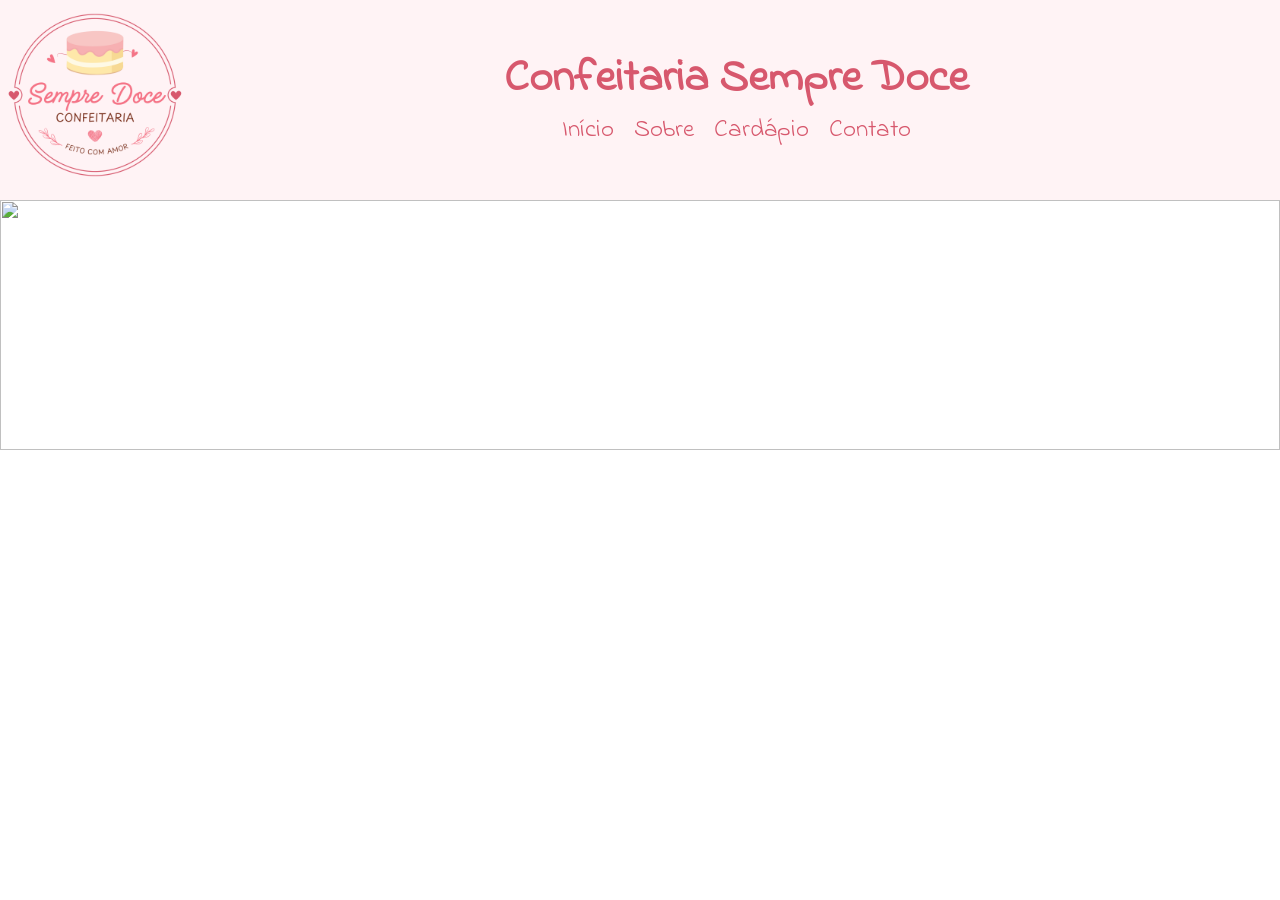
==== index.html @ 809cd240 "Montando o site" ====
<!DOCTYPE html>
<html lang="pt-BR">
<head>
    <meta charset="UTF-8">
    <meta name="viewport" content="width=device-width, initial-scale=1.0">
    <title>Confeitaria Sempre Doce</title>
    <link rel="stylesheet" href="CSS/index.css">

    <link rel="preconnect" href="https://fonts.googleapis.com">
    <link rel="preconnect" href="https://fonts.gstatic.com" crossorigin>
    <link href="https://fonts.googleapis.com/css2?family=Cedarville+Cursive&family=Indie+Flower&display=swap" rel="stylesheet">

    <link rel="shortcut icon" href="IMG/favicon.png">
</head>
<body>
    <header>
        <div class="div-logo">
            <img class="logotipo" src="IMG/Logotipo confeitaria bolos delicado rosa .png" alt="Logotipo da Confeitaria">
        </div>

        <div class="div-menu">
            <h1>
                Confeitaria Sempre Doce
            </h1>
            
            <nav>
                <ul>
                    <li>
                        <a href="index.html">Início</a>
                    </li>
                    <li>
                        <a href="pages/sobre.html">Sobre</a>
                    </li>
                    <li>
                        <a href="pages/cardapio.html">Cardápio</a>
                    </li>
                    <li>
                        <a href="pages/contato.html">Contato</a>
                    </li>
                </ul>
            </nav>
        </div>

        
    </header>

    <img id="img" class="img-bolo" src="img/bolo1.jpg" alt="">

</body>
<script src="js/index.js"></script>
</html>
---- CSS/index.css ----
* {
    margin: 0;
    padding: 0;
    font-family: "Indie Flower", cursive;
}
    header {
    height: 200px;
    display: flex;
    background-color: #FFF3F5;
}

.div-logo {
    width: 15%;
    height: 194px;
}

.div-menu {
    width: 85%;
    height: 194px;
    display: flex;
    flex-direction: column;
    align-items: center;
    justify-content: center;
}

.logotipo {
    height: 190px;
}

ul {
    display: flex;
    gap: 20px;
    justify-content: center;
    list-style-type: none;
}

h1 {
    color: #D7586D;
    font-size: 45px;
}

a {
    text-decoration: none;
    color : #D7586D;
    font-size: 25px;

}

a:hover {
    cursor: pointer;
    text-decoration: underline;
}

.img-bolo {
    width: 100%;
    height: 250px;
    object-fit: cover;
}
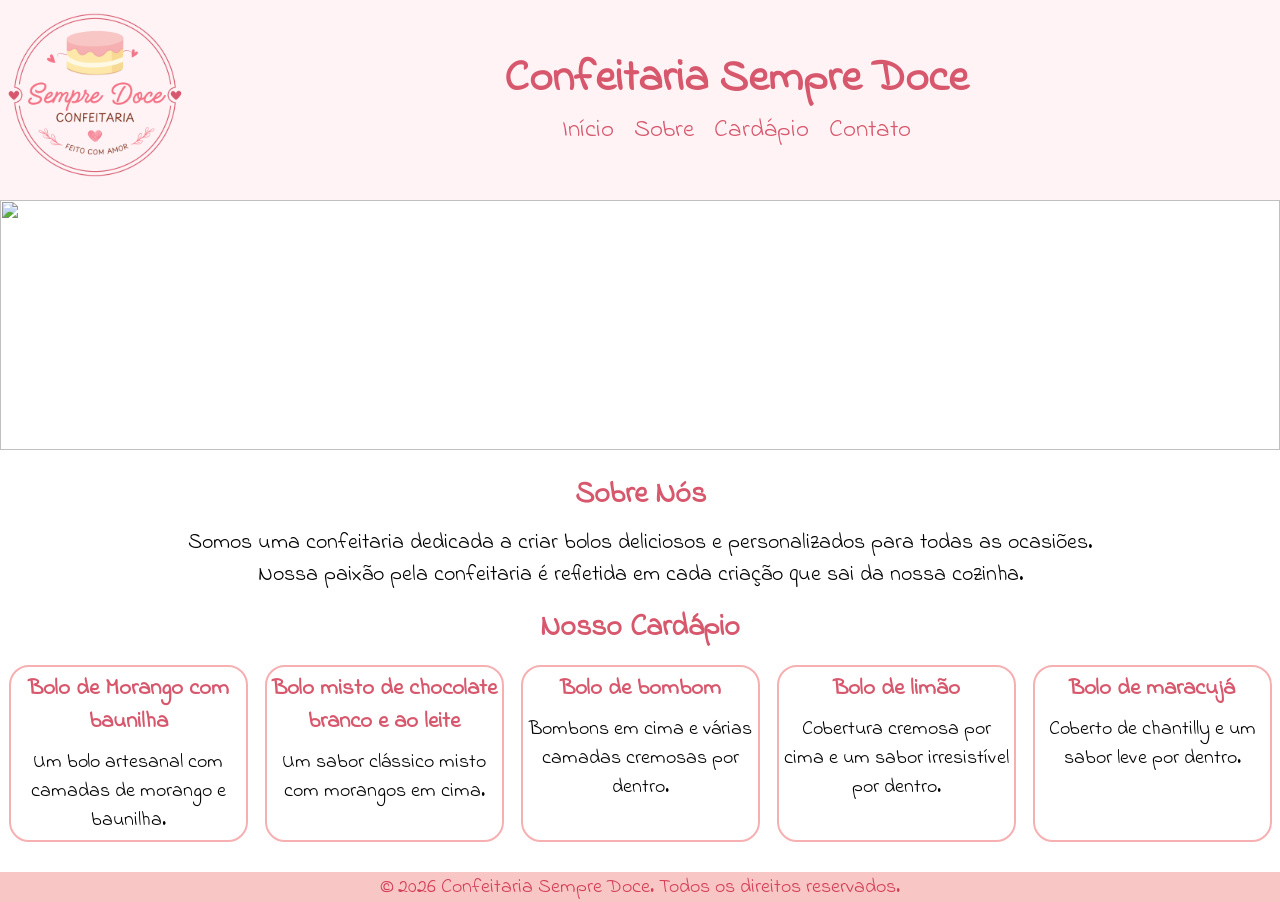
==== commit f5266095: "Adicionando o cardápio" ====
--- a/index.html
+++ b/index.html
@@ -46,6 +46,62 @@
 
     <img id="img" class="img-bolo" src="img/bolo1.jpg" alt="">
 
+    <section class="sobre">
+        <h2> Sobre Nós</h2>
+        <p>
+            Somos uma confeitaria dedicada a criar bolos deliciosos e personalizados para todas as ocasiões. <br>
+            Nossa paixão pela confeitaria é refletida em cada criação que sai da nossa cozinha.
+        </p>
+    </section>
+
+    <section class="sobre">
+        <h2>Nosso Cardápio</h2>
+
+        <div class="menu-cardapio-itens">
+
+            <div class="menu-cardapio-item">
+                <h3> Bolo de Morango com baunilha</h3>
+                <p>
+                    Um bolo artesanal com camadas de morango e baunilha.
+                </p>
+            </div>
+
+            <div class="menu-cardapio-item">
+                <h3> Bolo misto de chocolate branco e ao leite</h3>
+                <p>
+                    Um sabor clássico misto com morangos em cima.
+                </p>
+            </div>
+
+             <div class="menu-cardapio-item">
+                <h3> Bolo de bombom</h3>
+                <p>
+                    Bombons em cima e várias camadas cremosas por dentro.
+                </p>
+            </div>
+
+             <div class="menu-cardapio-item">
+                <h3> Bolo de limão</h3>
+                <p>
+                    Cobertura cremosa por cima e um sabor irresistível por dentro.
+                </p>
+            </div>
+
+             <div class="menu-cardapio-item">
+                <h3> Bolo de maracujá</h3>
+                <p>
+                    Coberto de chantilly e um sabor leve por dentro.
+                </p>
+            </div>
+
+        </div>
+    </section>
+
+    <footer>
+        &copy; 2026 Confeitaria Sempre Doce. Todos os direitos reservados.
+    </footer>
+
+
 </body>
 <script src="js/index.js"></script>
 </html>
--- a/CSS/index.css
+++ b/CSS/index.css
@@ -55,4 +55,55 @@
     width: 100%;
     height: 250px;
     object-fit: cover;
+}
+
+.sobre {
+    text-align: center;
+    margin-top: 10px;
+}
+
+h2 {
+    font-size: 30px;
+    margin-top: 15px;
+    color: #D7586D;
+}
+
+p {
+    font-size: 22px;
+    margin-top: 10px;
+}
+
+.menu-cardapio-itens {
+    display: flex;
+    justify-content: space-around;
+    margin-top: 15px;
+}
+
+.menu-cardapio-item {
+    border: 2px solid #F7B0B2;
+    border-radius: 20px;
+    width: 225px;
+    padding: 5px
+}
+
+h3 {
+    color: #D7586D;
+    font-size: 23px;
+    font-weight: bold;
+}
+
+.menu-cardapio-item p {
+    font-size: 20px;
+}
+
+footer {
+    background-color: #F8C6C4;
+    height: 30px;
+    margin-top: 30px;
+    text-align: center;
+    font-size: 20px;
+    color: #d33e57;
+    display: flex;
+    align-items: center;
+    justify-content: center;
 }
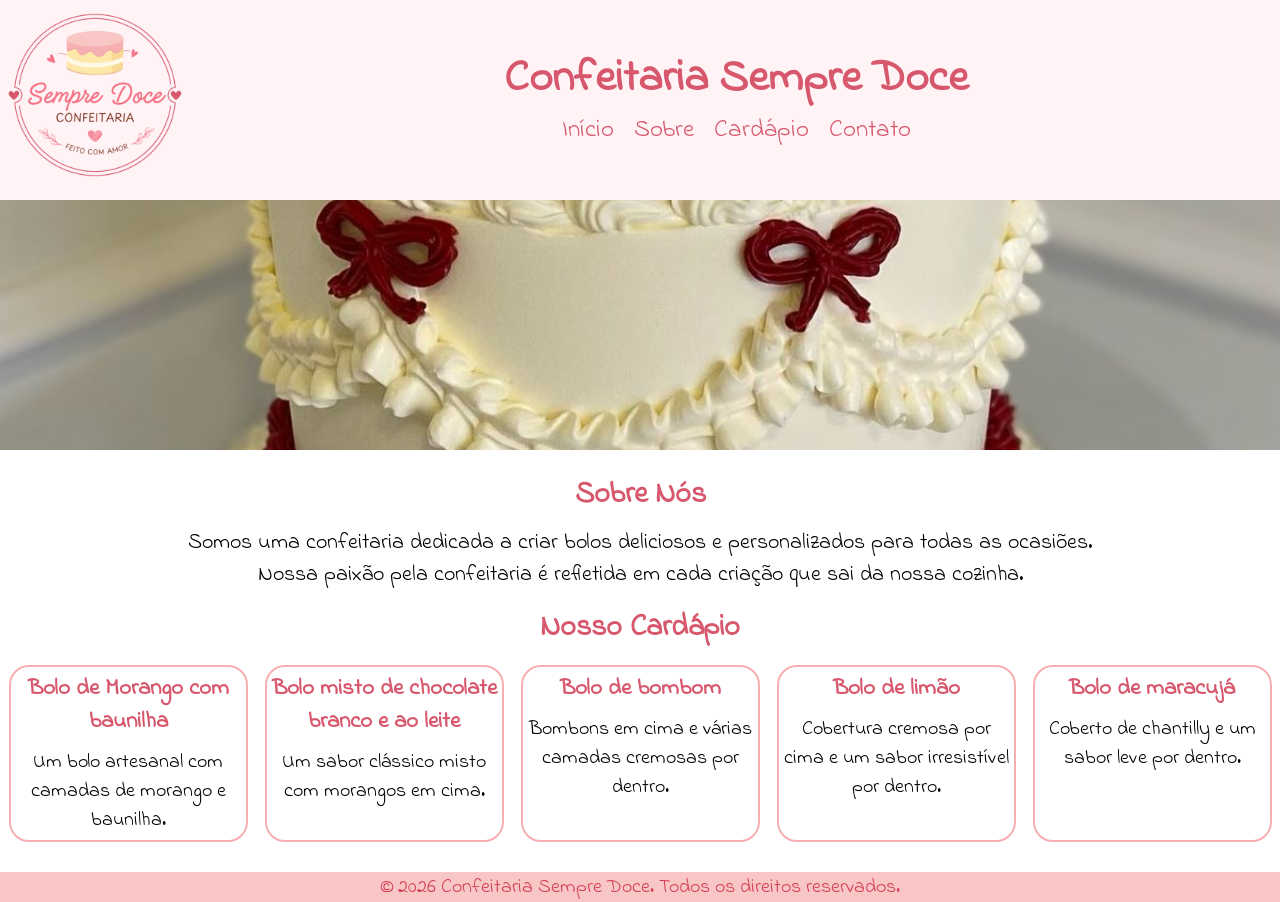
==== commit a42835b7: "Ajustes no botão de reserva" ====
--- a/index.html
+++ b/index.html
@@ -44,7 +44,7 @@
         
     </header>
 
-    <img id="img" class="img-bolo" src="img/bolo1.jpg" alt="">
+    <img id="img" class="img-bolo" src="IMG/bolo1.jpg" alt="">
 
     <section class="sobre">
         <h2> Sobre Nós</h2>
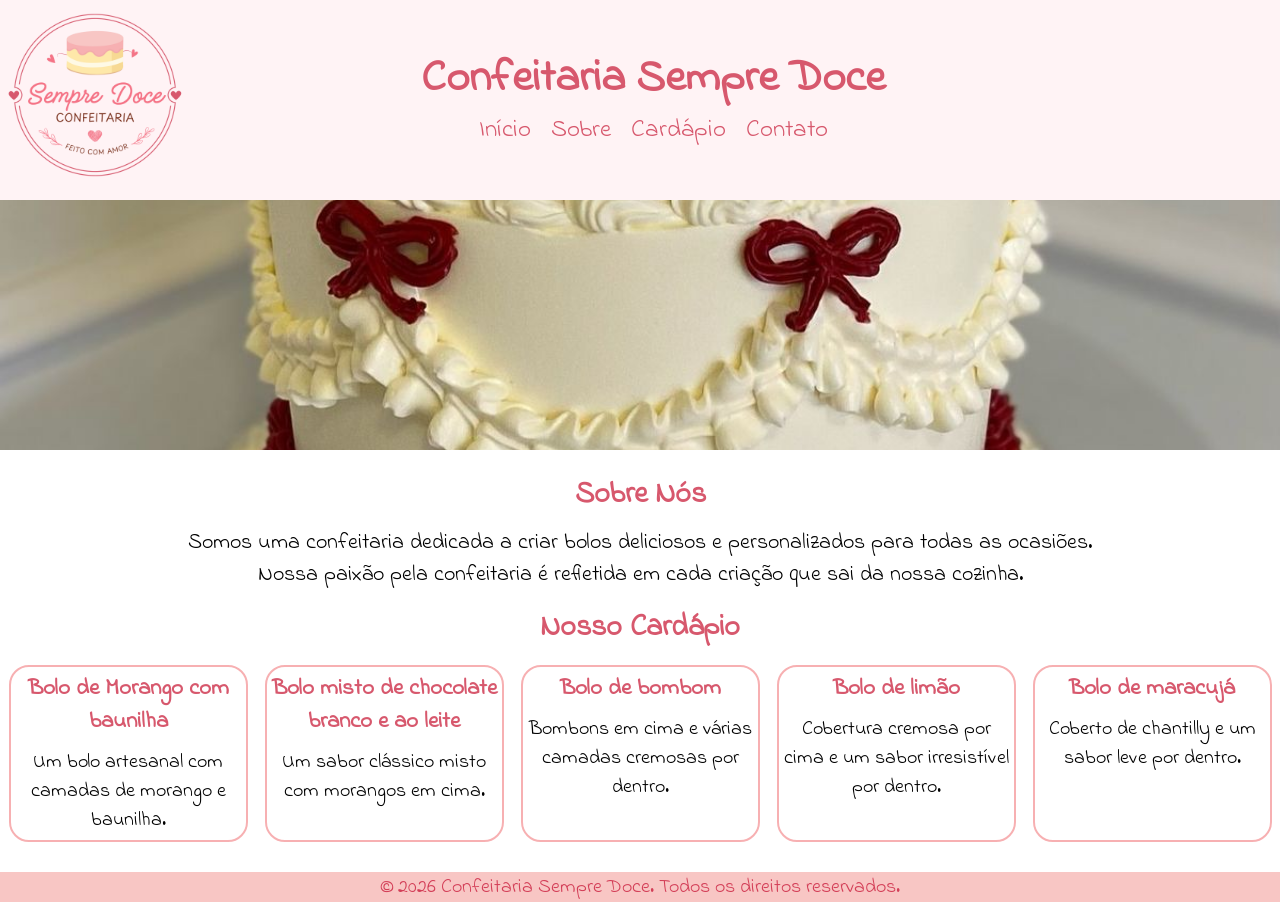
==== commit 603ff1e1: "Corrigindo o botão de reserva" ====
--- a/index.html
+++ b/index.html
@@ -41,6 +41,7 @@
             </nav>
         </div>
 
+        <div class="div-logo"></div>
         
     </header>
 
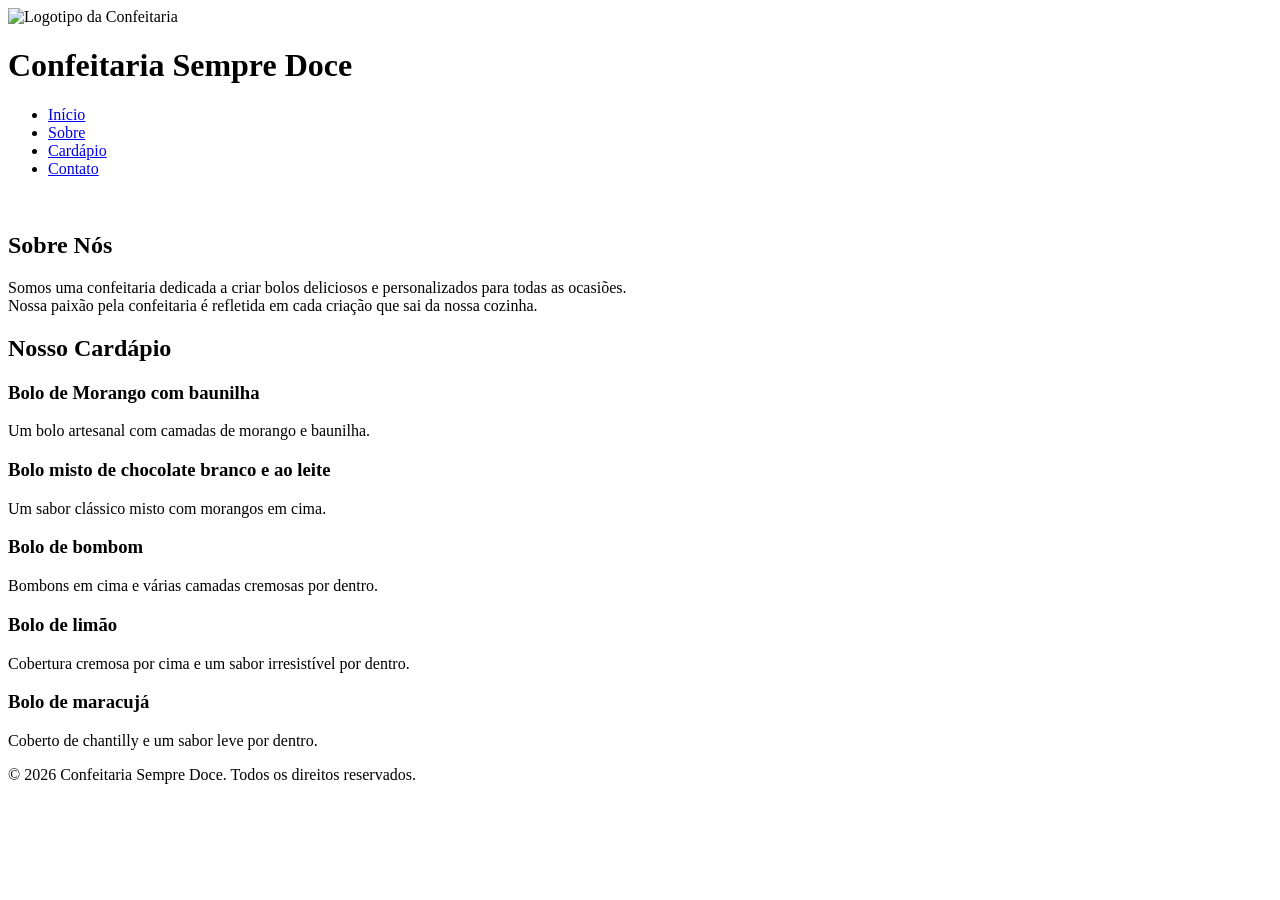
==== commit a8b4374a: "Corrigindo erro de links" ====
--- a/index.html
+++ b/index.html
@@ -1,28 +1,31 @@
 <!DOCTYPE html>
 <html lang="pt-BR">
+
 <head>
     <meta charset="UTF-8">
     <meta name="viewport" content="width=device-width, initial-scale=1.0">
     <title>Confeitaria Sempre Doce</title>
-    <link rel="stylesheet" href="CSS/index.css">
+    <link rel="stylesheet" href="css/index.css">
 
     <link rel="preconnect" href="https://fonts.googleapis.com">
     <link rel="preconnect" href="https://fonts.gstatic.com" crossorigin>
-    <link href="https://fonts.googleapis.com/css2?family=Cedarville+Cursive&family=Indie+Flower&display=swap" rel="stylesheet">
+    <link href="https://fonts.googleapis.com/css2?family=Cedarville+Cursive&family=Indie+Flower&display=swap"
+        rel="stylesheet">
 
-    <link rel="shortcut icon" href="IMG/favicon.png">
+    <link rel="shortcut icon" href="img/favicon.png">
 </head>
+
 <body>
     <header>
         <div class="div-logo">
-            <img class="logotipo" src="IMG/Logotipo confeitaria bolos delicado rosa .png" alt="Logotipo da Confeitaria">
+            <img class="logotipo" src="img/Logotipo confeitaria bolos delicado rosa .png" alt="Logotipo da Confeitaria">
         </div>
 
         <div class="div-menu">
             <h1>
                 Confeitaria Sempre Doce
             </h1>
-            
+
             <nav>
                 <ul>
                     <li>
@@ -42,10 +45,10 @@
         </div>
 
         <div class="div-logo"></div>
-        
+
     </header>
 
-    <img id="img" class="img-bolo" src="IMG/bolo1.jpg" alt="">
+    <img id="img" class="img-bolo" src="img/bolo1.jpg" alt="">
 
     <section class="sobre">
         <h2> Sobre Nós</h2>
@@ -74,21 +77,21 @@
                 </p>
             </div>
 
-             <div class="menu-cardapio-item">
+            <div class="menu-cardapio-item">
                 <h3> Bolo de bombom</h3>
                 <p>
                     Bombons em cima e várias camadas cremosas por dentro.
                 </p>
             </div>
 
-             <div class="menu-cardapio-item">
+            <div class="menu-cardapio-item">
                 <h3> Bolo de limão</h3>
                 <p>
                     Cobertura cremosa por cima e um sabor irresistível por dentro.
                 </p>
             </div>
 
-             <div class="menu-cardapio-item">
+            <div class="menu-cardapio-item">
                 <h3> Bolo de maracujá</h3>
                 <p>
                     Coberto de chantilly e um sabor leve por dentro.
@@ -105,4 +108,5 @@
 
 </body>
 <script src="js/index.js"></script>
+
 </html>
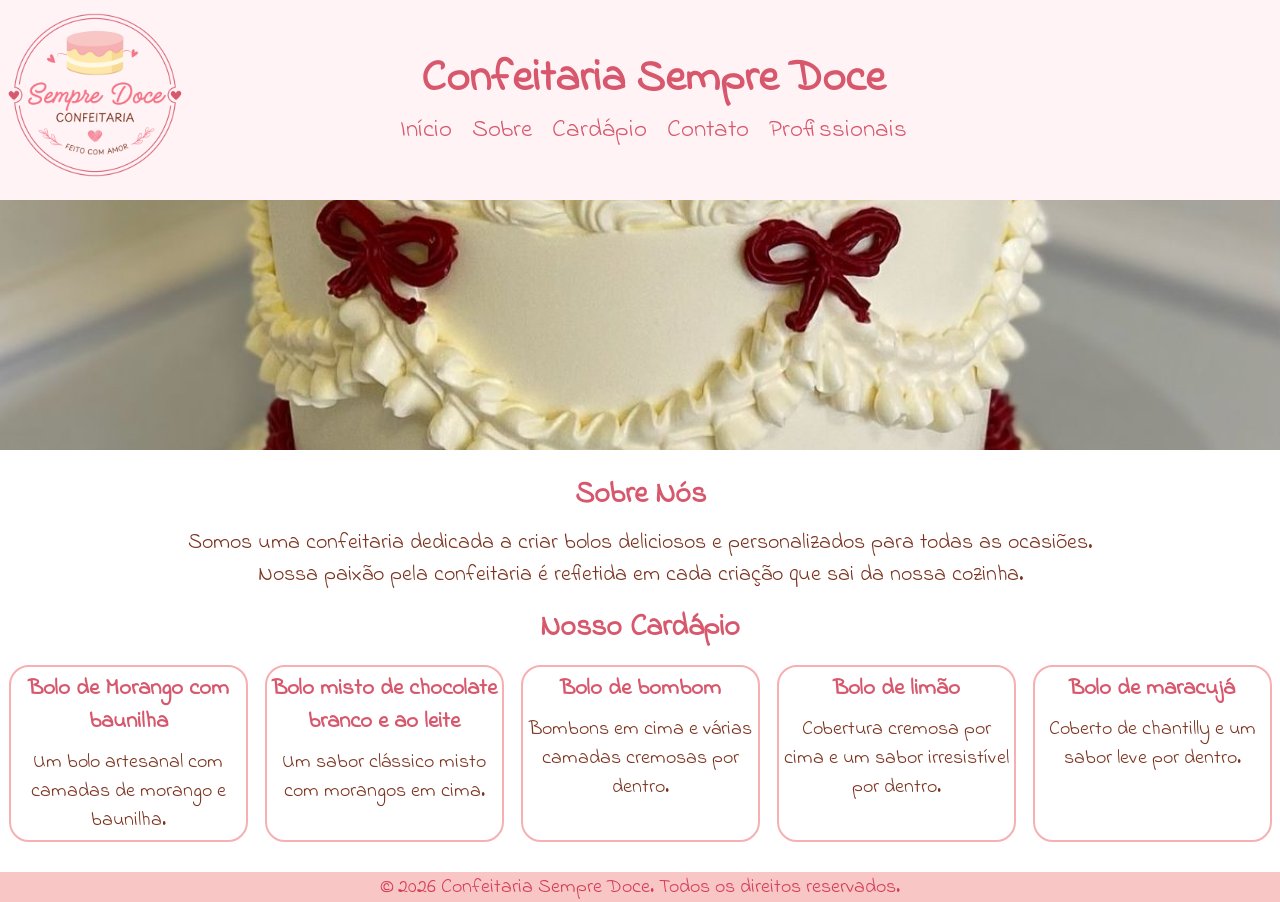
==== commit 8be2e16b: "Criação da página Profissionais" ====
--- a/index.html
+++ b/index.html
@@ -39,6 +39,10 @@
                     </li>
                     <li>
                         <a href="pages/contato.html">Contato</a>
+                    </li>
+
+                    <li>
+                        <a href="pages/profissionais.html"> Profissionais</a>
                     </li>
                 </ul>
             </nav>
--- a/css/index.css
+++ b/css/index.css
@@ -0,0 +1,110 @@
+* {
+    margin: 0;
+    padding: 0;
+    font-family: "Indie Flower", cursive;
+}
+    header {
+    height: 200px;
+    display: flex;
+    background-color: #FFF3F5;
+}
+
+.div-logo {
+    width: 15%;
+    height: 194px;
+}
+
+.div-menu {
+    width: 85%;
+    height: 194px;
+    display: flex;
+    flex-direction: column;
+    align-items: center;
+    justify-content: center;
+}
+
+.logotipo {
+    height: 190px;
+}
+
+ul {
+    display: flex;
+    gap: 20px;
+    justify-content: center;
+    list-style-type: none;
+}
+
+h1 {
+    color: #D7586D;
+    font-size: 45px;
+}
+
+a {
+    text-decoration: none;
+    color : #D7586D;
+    font-size: 25px;
+
+}
+
+a:hover {
+    cursor: pointer;
+    text-decoration: underline;
+}
+
+.img-bolo {
+    width: 100%;
+    height: 250px;
+    object-fit: cover;
+}
+
+.sobre {
+    text-align: center;
+    margin-top: 10px;
+    color: #7b331f;
+}
+
+h2 {
+    font-size: 30px;
+    margin-top: 15px;
+    color: #D7586D;
+}
+
+p {
+    font-size: 22px;
+    margin-top: 10px;
+}
+
+.menu-cardapio-itens {
+    display: flex;
+    justify-content: space-around;
+    margin-top: 15px;
+}
+
+.menu-cardapio-item {
+    border: 2px solid #F7B0B2;
+    border-radius: 20px;
+    width: 225px;
+    padding: 5px
+}
+
+h3 {
+    color: #D7586D;
+    font-size: 23px;
+    font-weight: bold;
+}
+
+.menu-cardapio-item p {
+    font-size: 20px;
+}
+
+footer {
+    background-color: #F8C6C4;
+    height: 30px;
+    margin-top: 30px;
+    text-align: center;
+    font-size: 20px;
+    color: #d33e57;
+    display: flex;
+    align-items: center;
+    justify-content: center;
+}
